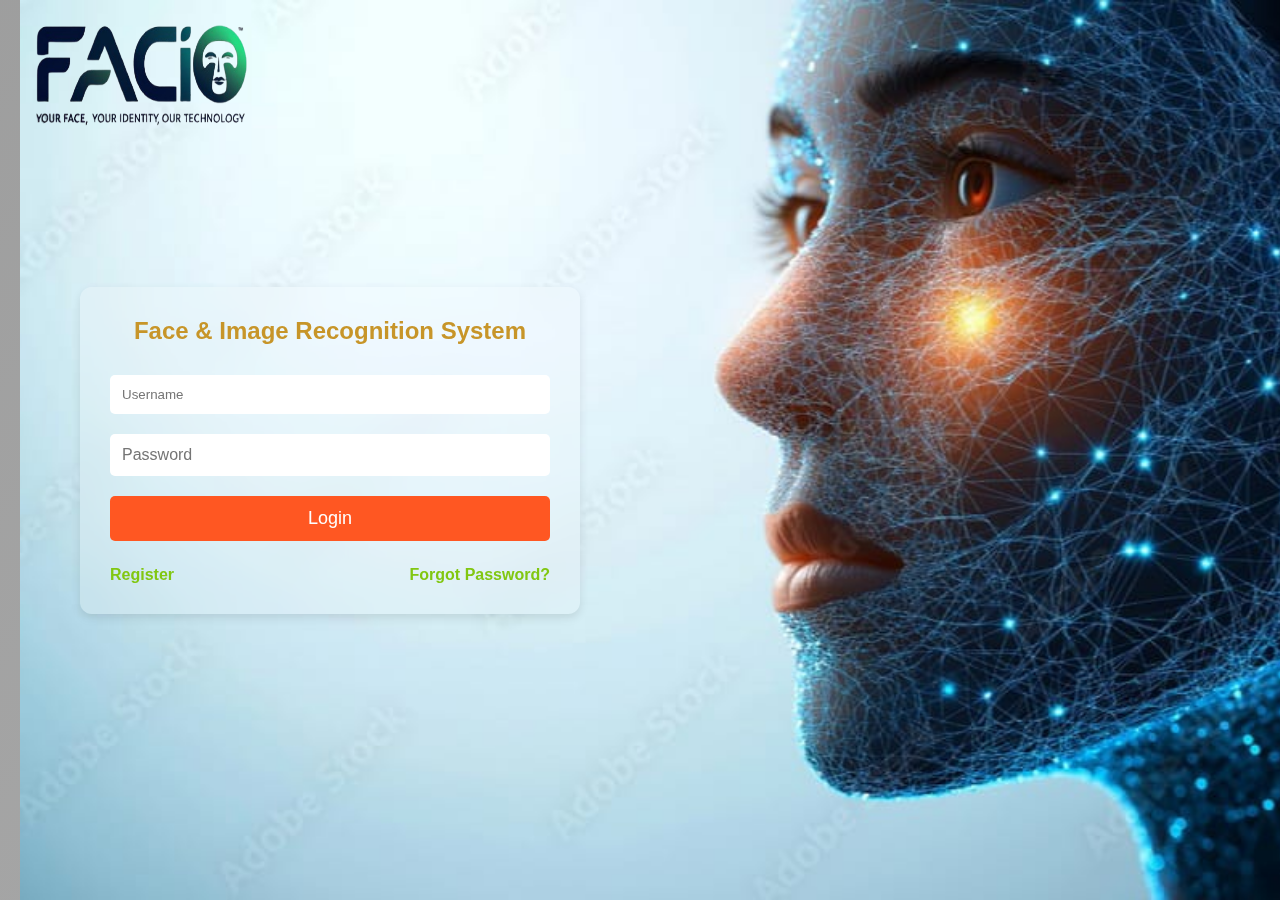
==== index.html @ 01b0ccc6 "almost completed" ====
<!DOCTYPE html>
<html lang="en">
<head>
    <meta charset="UTF-8">
    <meta name="viewport" content="width=device-width, initial-scale=1.0">
    <title>Login - Face Recognition</title>
    <link rel="stylesheet" href="login_register.css">
    <style>
        .form-container {
            background: rgba(255, 255, 255, 0.2);
            backdrop-filter: blur(15px);
            padding: 30px;
            border-radius: 12px;
            box-shadow: 0 4px 10px rgba(0, 0, 0, 0.1);
            text-align: center;
            width: 500px;
            margin: auto;
            margin-left: 60px;
        }
        .form-container h2 {
            color: #c79529;
            margin-bottom: 20px;
            font-size: 24px;
        }
        .form-container input {
            width: 100%;
            padding: 12px;
            margin: 10px 0;
            border: none;
            border-radius: 5px;
            outline: none;
            transition: 0.3s;
        }
        .form-container input:focus {
            box-shadow: 0 0 10px rgba(255, 255, 255, 0.5);
        }
        .form-container button {
            width: 100%;
            padding: 12px;
            background: #ff5722;
            color: white;
            border: none;
            border-radius: 5px;
            cursor: pointer;
            font-size: 18px;
            transition: 0.4s;
        }
        .form-container button:hover {
            background: #e64a19;
        }
        .form-container .links {
            margin-top: 15px;
            display: flex;
            justify-content: space-between;
        }
        .form-container .links a {
            color: rgb(129, 199, 17);
            text-decoration: none;
            transition: 0.3s;
        }
        .form-container .links a:hover {
            text-decoration: underline;
        }
    </style>
</head>
<body>
    <img src="/assets/logo-modern.png" alt="" id="logo">
    <div class="container">
        <img src="/assets/front-bg-img.jpg" alt="" id="bg-img">
        <div class="form-container">
            <h2>Face & Image Recognition System</h2>
            <form action="/welcome.html" name="RegForm" onsubmit="return validateForm(event)">
                <input type="email" name="EMail" placeholder="Username" required>
                <input type="password" name="Password" placeholder="Password" required>
               <a href="welcome.html"><button type="submit">Login</button></a>
            </form>
            <div class="links">
                <a href="/register.html">Register</a>
                <a href="#">Forgot Password?</a>
            </div>
        </div>
    </div>

    <script>
        let users = JSON.parse(localStorage.getItem("users")) || [];
        
        function validateForm(event){
            event.preventDefault();
            let email = document.forms["RegForm"]["EMail"].value;
            let password = document.forms["RegForm"]["Password"].value;
            
            if(email === ""){
                alert("Please enter your email");
                return false;
            }
            if(password === ""){
                alert("Please enter your password");
                return false;
            }
            
            if(users.some(user => user.email === email && user.password === password)){
                alert("Login Successful!!!");
                window.location.href = "/welcome.html";
            } else {
                alert("Invalid Email or Password");
            }
            return false;
        }
    </script>
</body>
</html>
---- login_register.css ----
* {
    box-sizing: border-box;
    margin: 0;
    padding: 0;
}

body {
    position: relative;
    font-family: 'Arial', sans-serif;
    background-color: #f4f4f4; 
    background-image:
        linear-gradient(135deg, rgba(10, 11, 11, 0.37), rgba(12, 12, 12, 0.3)),
        url('pixelcut-export.png'); 
    background-repeat: no-repeat;
    background-position: center;
    background-size: cover;
    background-attachment: fixed;
    color: #333;
    min-height: 100vh;
    
}

#bg-img{
    position: relative;
   height: 100vh;
   width: 1536px; 
   z-index: -1;
    
}

#logo{
    position:absolute;
    margin-left: -25px;
    margin-top: -60px;
    height: 270px;
    width: 330px;
    
}
.logo{
    position: absolute;
    margin-left: 330px;
    margin-top: 40px;
    font-size: 60px;
    letter-spacing: 8px;
    font-style: italic;
    color: rgb(194, 38, 38);
}

.container {
    display: flex;
    position: relative;
    align-items: center;
    height: 100vh;
    padding: 20px;
}


.form-container, .result-container {
    position: absolute;
    background: linear-gradient(135deg, #ffffff, #f0f4ff);
    border-radius: 12px;
    box-shadow: 0 4px 15px rgba(0, 0, 0, 0.1);
    padding: 30px;
    width: 100%;
    max-width: 500px;
    transition: transform 0.3s, box-shadow 0.3s;
    margin-left: 150px;
}

.form-container:hover, .result-container:hover {
    transform: scale(1.02);
    box-shadow: 0 6px 20px rgba(0, 0, 0, 0.2);
}


h2 {
    margin-bottom: 20px;
    text-align: center;
    color: #2d57a0;
    font-size: 1.8rem;
    font-weight: bold;
}


input[type="text"],
input[type="password"],
input[type="file"],
input[type="number"],
button {
    width: 100%;
    padding: 12px;
    margin: 10px 0;
    border: 1px solid #ddd;
    border-radius: 8px;
    font-size: 16px;
    transition: border-color 0.3s, box-shadow 0.3s;
}
a{
    text-decoration: none;
    color: black;
}
input[type="text"]:focus,
input[type="password"]:focus,
input[type="file"]:focus,
input[type="number"]:focus {
    border-color: #2d57a0;
    box-shadow: 0 0 5px rgba(45, 87, 160, 0.5);
    outline: none;
}

button {
    background: linear-gradient(135deg, #2d57a0, #1c387d);
    color: white;
    border: none;
    cursor: pointer;
    font-size: 16px;
    border-radius: 8px;
    transition: background 0.3s, transform 0.2s;
}

button:hover {
    background: linear-gradient(135deg, #1c387d, #2d57a0);
    transform: translateY(-2px);
}


.links {
    text-align: center;
    margin-top: 15px;
}

.links a {
    color: #2d57a0;
    text-decoration: none;
    font-weight: bold;
    transition: color 0.3s;
}

.links a:hover {
    color: #1c387d;
    text-decoration: underline;
}


.result-container {
    text-align: center;
}

.result-container img {
    max-width: 100%;
    height: auto;
    margin-top: 20px;
    border-radius: 8px;
    box-shadow: 0 4px 10px rgba(0, 0, 0, 0.1);
}

.result-container a {
    display: inline-block;
    margin-top: 20px;
    padding: 12px 20px;
    background: linear-gradient(135deg, #2d57a0, #1c387d);
    color: white;
    border-radius: 8px;
    text-decoration: none;
    font-weight: bold;
    transition: background 0.3s, transform 0.2s;
}

.result-container a:hover {
    background: linear-gradient(135deg, #1c387d, #2d57a0);
    transform: translateY(-2px);
}
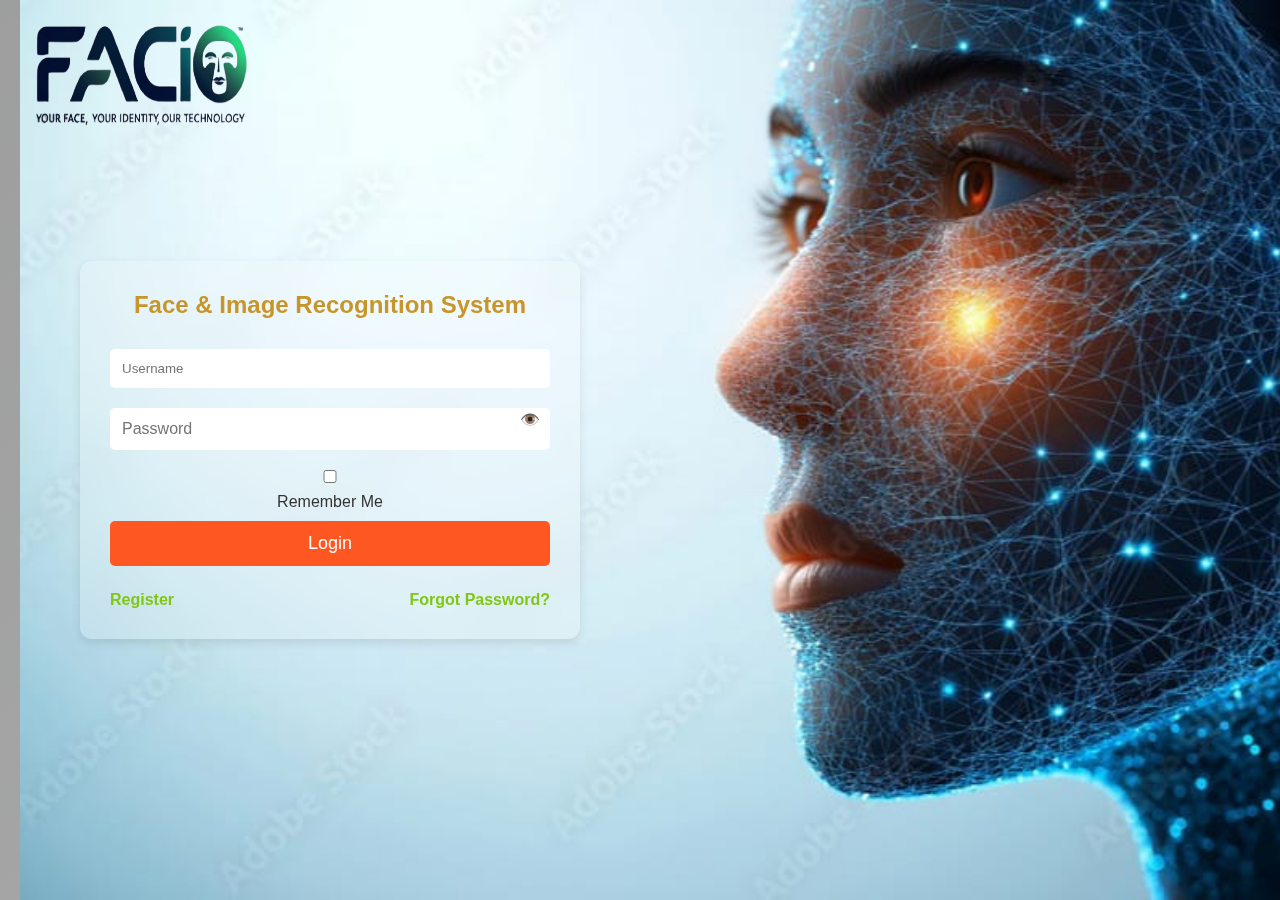
==== commit 02c11ceb: "Face & Image Recognition Completed" ====
--- a/index.html
+++ b/index.html
@@ -1,111 +1,225 @@
 <!DOCTYPE html>
 <html lang="en">
-<head>
-    <meta charset="UTF-8">
-    <meta name="viewport" content="width=device-width, initial-scale=1.0">
+  <head>
+    <meta charset="UTF-8" />
+    <meta name="viewport" content="width=device-width, initial-scale=1.0" />
     <title>Login - Face Recognition</title>
-    <link rel="stylesheet" href="login_register.css">
+    <link rel="stylesheet" href="login_register.css" />
     <style>
-        .form-container {
-            background: rgba(255, 255, 255, 0.2);
-            backdrop-filter: blur(15px);
-            padding: 30px;
-            border-radius: 12px;
-            box-shadow: 0 4px 10px rgba(0, 0, 0, 0.1);
-            text-align: center;
-            width: 500px;
-            margin: auto;
-            margin-left: 60px;
-        }
-        .form-container h2 {
-            color: #c79529;
-            margin-bottom: 20px;
-            font-size: 24px;
-        }
-        .form-container input {
-            width: 100%;
-            padding: 12px;
-            margin: 10px 0;
-            border: none;
-            border-radius: 5px;
-            outline: none;
-            transition: 0.3s;
-        }
-        .form-container input:focus {
-            box-shadow: 0 0 10px rgba(255, 255, 255, 0.5);
-        }
-        .form-container button {
-            width: 100%;
-            padding: 12px;
-            background: #ff5722;
-            color: white;
-            border: none;
-            border-radius: 5px;
-            cursor: pointer;
-            font-size: 18px;
-            transition: 0.4s;
-        }
-        .form-container button:hover {
-            background: #e64a19;
-        }
-        .form-container .links {
-            margin-top: 15px;
-            display: flex;
-            justify-content: space-between;
-        }
-        .form-container .links a {
-            color: rgb(129, 199, 17);
-            text-decoration: none;
-            transition: 0.3s;
-        }
-        .form-container .links a:hover {
-            text-decoration: underline;
-        }
+      .form-container {
+        background: rgba(255, 255, 255, 0.2);
+        backdrop-filter: blur(15px);
+        padding: 30px;
+        border-radius: 12px;
+        box-shadow: 0 4px 10px rgba(0, 0, 0, 0.1);
+        text-align: center;
+        width: 500px;
+        margin: auto;
+        margin-left: 60px;
+      }
+      .form-container h2 {
+        color: #c79529;
+        margin-bottom: 20px;
+        font-size: 24px;
+      }
+      .form-container input {
+        width: 100%;
+        padding: 12px;
+        margin: 10px 0;
+        border: none;
+        border-radius: 5px;
+        outline: none;
+        transition: 0.3s;
+      }
+      .form-container input:focus {
+        box-shadow: 0 0 10px rgba(255, 255, 255, 0.5);
+      }
+      .form-container button {
+        width: 100%;
+        padding: 12px;
+        background: #ff5722;
+        color: white;
+        border: none;
+        border-radius: 5px;
+        cursor: pointer;
+        font-size: 18px;
+        transition: 0.4s;
+      }
+      .form-container button:hover {
+        background: #e64a19;
+      }
+      .form-container .links {
+        margin-top: 15px;
+        display: flex;
+        justify-content: space-between;
+      }
+      .form-container .links a {
+        color: rgb(129, 199, 17);
+        text-decoration: none;
+        transition: 0.3s;
+      }
+      .form-container .links a:hover {
+        text-decoration: underline;
+      }
     </style>
-</head>
-<body>
-    <img src="/assets/logo-modern.png" alt="" id="logo">
+  </head>
+  <body>
+    <img src="/assets/logo-modern.png" alt="" id="logo" />
     <div class="container">
-        <img src="/assets/front-bg-img.jpg" alt="" id="bg-img">
-        <div class="form-container">
-            <h2>Face & Image Recognition System</h2>
-            <form action="/welcome.html" name="RegForm" onsubmit="return validateForm(event)">
-                <input type="email" name="EMail" placeholder="Username" required>
-                <input type="password" name="Password" placeholder="Password" required>
-               <a href="welcome.html"><button type="submit">Login</button></a>
-            </form>
-            <div class="links">
-                <a href="/register.html">Register</a>
-                <a href="#">Forgot Password?</a>
-            </div>
+      <img src="/assets/front-bg-img.jpg" alt="" id="bg-img" />
+      <div class="form-container">
+        <h2>Face & Image Recognition System</h2>
+
+        <form
+          action="/welcome.html"
+          name="RegForm"
+          onsubmit="return validateForm(event)"
+        >
+          <input
+            type="email"
+            name="EMail"
+            id="email"
+            placeholder="Username"
+            autocomplete="username"
+            required
+          />
+          <small id="email-error" style="color: red; display: none"
+            >Please enter a valid email</small
+          >
+
+          <div style="position: relative">
+            <input
+              type="password"
+              name="Password"
+              id="password"
+              placeholder="Password"
+              autocomplete="current-password"
+              required
+            />
+            <span
+              id="togglePassword"
+              style="
+                position: absolute;
+                right: 10px;
+                top: 12px;
+                cursor: pointer;
+              "
+              >👁️</span
+            >
+          </div>
+          <small id="password-error" style="color: red; display: none"
+            >Please enter your password</small
+          >
+
+          <label> <input type="checkbox" id="rememberMe" /> Remember Me </label>
+
+          <button type="submit" id="login-btn">
+            <span id="btn-text">Login</span>
+            <span id="spinner" class="spinner" style="display: none"></span>
+          </button>
+
+          <p id="success-message" style="color: green; display: none">
+            Login Successful! Redirecting...
+          </p>
+        </form>
+
+        <div class="links">
+          <a href="/register.html">Register</a>
+          <a href="#">Forgot Password?</a>
         </div>
+      </div>
     </div>
 
     <script>
+      let users = JSON.parse(localStorage.getItem("users")) || [];
+
+      document.addEventListener("DOMContentLoaded", () => {
+        // Auto-fill email if "Remember Me" was selected before
+        if (localStorage.getItem("rememberedEmail")) {
+          document.getElementById("email").value =
+            localStorage.getItem("rememberedEmail");
+          document.getElementById("rememberMe").checked = true;
+        }
+
+        // Toggle password visibility
+        document
+          .getElementById("togglePassword")
+          .addEventListener("click", () => {
+            let passwordField = document.getElementById("password");
+            if (passwordField.type === "password") {
+              passwordField.type = "text";
+              document.getElementById("togglePassword").innerText = "🙈";
+            } else {
+              passwordField.type = "password";
+              document.getElementById("togglePassword").innerText = "👁️";
+            }
+          });
+      });
+
+      function validateForm(event) {
+        event.preventDefault();
+        let email = document.getElementById("email").value;
+        let password = document.getElementById("password").value;
+
+        let emailError = document.getElementById("email-error");
+        let passwordError = document.getElementById("password-error");
+        let successMessage = document.getElementById("success-message");
+
+        let loginBtn = document.getElementById("login-btn");
+        let btnText = document.getElementById("btn-text");
+        let spinner = document.getElementById("spinner");
+
+        // Reset error messages
+        emailError.style.display = "none";
+        passwordError.style.display = "none";
+        successMessage.style.display = "none";
+
+        if (email === "") {
+          emailError.innerText = "Please enter your email";
+          emailError.style.display = "block";
+          return false;
+        }
+        if (password === "") {
+          passwordError.innerText = "Please enter your password";
+          passwordError.style.display = "block";
+          return false;
+        }
+
         let users = JSON.parse(localStorage.getItem("users")) || [];
-        
-        function validateForm(event){
-            event.preventDefault();
-            let email = document.forms["RegForm"]["EMail"].value;
-            let password = document.forms["RegForm"]["Password"].value;
-            
-            if(email === ""){
-                alert("Please enter your email");
-                return false;
-            }
-            if(password === ""){
-                alert("Please enter your password");
-                return false;
-            }
-            
-            if(users.some(user => user.email === email && user.password === password)){
-                alert("Login Successful!!!");
-                window.location.href = "/welcome.html";
-            } else {
-                alert("Invalid Email or Password");
-            }
-            return false;
-        }
+        let user = users.find(
+          (user) => user.email === email && user.password === password
+        );
+
+        if (user) {
+          // Show loading animation
+          btnText.style.display = "none";
+          spinner.style.display = "inline-block";
+          loginBtn.disabled = true;
+
+          // Store email if "Remember Me" is checked
+          if (document.getElementById("rememberMe").checked) {
+            localStorage.setItem("rememberedEmail", email);
+          } else {
+            localStorage.removeItem("rememberedEmail");
+          }
+
+          successMessage.style.display = "block";
+
+          setTimeout(() => {
+            window.location.href = "/welcome.html";
+          }, 1500);
+        } else {
+          emailError.innerText = "Invalid Email or Password";
+          emailError.style.display = "block";
+
+          // Hide loading animation
+          btnText.style.display = "inline";
+          spinner.style.display = "none";
+          loginBtn.disabled = false;
+        }
+
+        return false;
+      }
     </script>
-</body>
-</html>+  </body>
+</html>
--- a/login_register.css
+++ b/login_register.css
@@ -1,173 +1,282 @@
-
-* {
-    box-sizing: border-box;
-    margin: 0;
-    padding: 0;
+ * {
+  box-sizing: border-box;
+  margin: 0;
+  padding: 0;
 }
 
 body {
-    position: relative;
-    font-family: 'Arial', sans-serif;
-    background-color: #f4f4f4; 
-    background-image:
-        linear-gradient(135deg, rgba(10, 11, 11, 0.37), rgba(12, 12, 12, 0.3)),
-        url('pixelcut-export.png'); 
-    background-repeat: no-repeat;
-    background-position: center;
-    background-size: cover;
-    background-attachment: fixed;
-    color: #333;
-    min-height: 100vh;
-    
-}
-
-#bg-img{
-    position: relative;
-   height: 100vh;
-   width: 1536px; 
-   z-index: -1;
-    
-}
-
-#logo{
-    position:absolute;
-    margin-left: -25px;
-    margin-top: -60px;
-    height: 270px;
-    width: 330px;
-    
-}
-.logo{
-    position: absolute;
-    margin-left: 330px;
-    margin-top: 40px;
-    font-size: 60px;
-    letter-spacing: 8px;
-    font-style: italic;
-    color: rgb(194, 38, 38);
+  position: relative;
+  font-family: "Arial", sans-serif;
+  background-color: #f4f4f4;
+  background-image: linear-gradient(
+      135deg,
+      rgba(10, 11, 11, 0.37),
+      rgba(12, 12, 12, 0.3)
+    ),
+    url("pixelcut-export.png");
+  background-repeat: no-repeat;
+  background-position: center;
+  background-size: cover;
+  background-attachment: fixed;
+  color: #333;
+  min-height: 100vh;
+}
+
+#bg-img {
+  position: relative;
+  height: 100vh;
+  width: 1536px;
+  z-index: -1;
+}
+
+#logo {
+  position: absolute;
+  margin-left: -25px;
+  margin-top: -60px;
+  height: 270px;
+  width: 330px;
+}
+.logo {
+  position: absolute;
+  margin-left: 330px;
+  margin-top: 40px;
+  font-size: 60px;
+  letter-spacing: 8px;
+  font-style: italic;
+  color: rgb(194, 38, 38);
 }
 
 .container {
-    display: flex;
-    position: relative;
-    align-items: center;
-    height: 100vh;
-    padding: 20px;
-}
-
-
-.form-container, .result-container {
-    position: absolute;
-    background: linear-gradient(135deg, #ffffff, #f0f4ff);
-    border-radius: 12px;
-    box-shadow: 0 4px 15px rgba(0, 0, 0, 0.1);
-    padding: 30px;
-    width: 100%;
-    max-width: 500px;
-    transition: transform 0.3s, box-shadow 0.3s;
-    margin-left: 150px;
-}
-
-.form-container:hover, .result-container:hover {
-    transform: scale(1.02);
-    box-shadow: 0 6px 20px rgba(0, 0, 0, 0.2);
-}
-
+  display: flex;
+  position: relative;
+  align-items: center;
+  height: 100vh;
+  padding: 20px;
+}
+
+.form-container,
+.result-container {
+  position: absolute;
+  background: linear-gradient(135deg, #ffffff, #f0f4ff);
+  border-radius: 12px;
+  box-shadow: 0 4px 15px rgba(0, 0, 0, 0.1);
+  padding: 30px;
+  width: 100%;
+  max-width: 500px;
+  transition: transform 0.3s, box-shadow 0.3s;
+  margin-left: 150px;
+}
+
+.form-container:hover,
+.result-container:hover {
+  transform: scale(1.02);
+  box-shadow: 0 6px 20px rgba(0, 0, 0, 0.2);
+}
 
 h2 {
-    margin-bottom: 20px;
-    text-align: center;
-    color: #2d57a0;
-    font-size: 1.8rem;
-    font-weight: bold;
-}
-
+  margin-bottom: 20px;
+  text-align: center;
+  color: #2d57a0;
+  font-size: 1.8rem;
+  font-weight: bold;
+}
 
 input[type="text"],
 input[type="password"],
 input[type="file"],
 input[type="number"],
 button {
-    width: 100%;
-    padding: 12px;
-    margin: 10px 0;
-    border: 1px solid #ddd;
-    border-radius: 8px;
-    font-size: 16px;
-    transition: border-color 0.3s, box-shadow 0.3s;
-}
-a{
-    text-decoration: none;
-    color: black;
+  width: 100%;
+  padding: 12px;
+  margin: 10px 0;
+  border: 1px solid #ddd;
+  border-radius: 8px;
+  font-size: 16px;
+  transition: border-color 0.3s, box-shadow 0.3s;
+}
+a {
+  text-decoration: none;
+  color: black;
 }
 input[type="text"]:focus,
 input[type="password"]:focus,
 input[type="file"]:focus,
 input[type="number"]:focus {
-    border-color: #2d57a0;
-    box-shadow: 0 0 5px rgba(45, 87, 160, 0.5);
-    outline: none;
+  border-color: #2d57a0;
+  box-shadow: 0 0 5px rgba(45, 87, 160, 0.5);
+  outline: none;
 }
 
 button {
-    background: linear-gradient(135deg, #2d57a0, #1c387d);
-    color: white;
-    border: none;
-    cursor: pointer;
+  background: linear-gradient(135deg, #2d57a0, #1c387d);
+  color: white;
+  border: none;
+  cursor: pointer;
+  font-size: 16px;
+  border-radius: 8px;
+  transition: background 0.3s, transform 0.2s;
+}
+
+button:hover {
+  background: linear-gradient(135deg, #1c387d, #2d57a0);
+  transform: translateY(-2px);
+}
+
+.links {
+  text-align: center;
+  margin-top: 15px;
+}
+
+.links a {
+  color: #2d57a0;
+  text-decoration: none;
+  font-weight: bold;
+  transition: color 0.3s;
+}
+
+.links a:hover {
+  color: #1c387d;
+  text-decoration: underline;
+}
+
+.result-container {
+  text-align: center;
+}
+
+.result-container img {
+  max-width: 100%;
+  height: auto;
+  margin-top: 20px;
+  border-radius: 8px;
+  box-shadow: 0 4px 10px rgba(0, 0, 0, 0.1);
+}
+
+.result-container a {
+  display: inline-block;
+  margin-top: 20px;
+  padding: 12px 20px;
+  background: linear-gradient(135deg, #2d57a0, #1c387d);
+  color: white;
+  border-radius: 8px;
+  text-decoration: none;
+  font-weight: bold;
+  transition: background 0.3s, transform 0.2s;
+}
+
+.result-container a:hover {
+  background: linear-gradient(135deg, #1c387d, #2d57a0);
+  transform: translateY(-2px);
+}
+
+/* loader */
+ .spinner {
+  display: inline-block;
+  width: 15px;
+  height: 15px;
+  border: 2px solid white;
+  border-top: 2px solid transparent;
+  border-radius: 50%;
+  animation: spin 0.6s linear infinite;
+  margin-left: 5px;
+  vertical-align: middle;
+}
+
+@keyframes spin {
+  0% {
+    transform: rotate(0deg);
+  }
+  100% {
+    transform: rotate(360deg);
+  }
+} 
+
+/* responsive */
+
+@media screen and (max-width: 768px) {
+  .container {
+    overflow-x: hidden;
+    flex-direction: column;
+    justify-content: center;
+    align-items: center;
+    padding: 10px;
+  }
+  body{
+    overflow-x: hidden;
+  }
+
+  .form-container {
+    width: 90%;
+    max-width: 350px;
+    margin: 0 auto;
+    padding: 20px;
+  }
+
+  #logo {
+    height: 150px;
+    width: 200px;
+    position: relative;
+    margin: 0 auto;
+    display: block;
+    top: 10px;
+  }
+
+  #bg-img {
+    display: none;
+  }
+
+  h2 {
+    font-size: 20px;
+    text-align: center;
+  }
+
+  input[type="email"],
+  input[type="password"],
+  button {
+    padding: 10px;
     font-size: 16px;
+  }
+
+  .links {
+    flex-direction: column;
+    text-align: center;
+  }
+
+  .links a {
+    margin-bottom: 10px;
+  }
+}
+
+@media screen and (max-width: 480px) {
+  .form-container {
+    width: 95%;
+    padding: 15px;
     border-radius: 8px;
-    transition: background 0.3s, transform 0.2s;
-}
-
-button:hover {
-    background: linear-gradient(135deg, #1c387d, #2d57a0);
-    transform: translateY(-2px);
-}
-
-
-.links {
-    text-align: center;
-    margin-top: 15px;
-}
-
-.links a {
-    color: #2d57a0;
-    text-decoration: none;
-    font-weight: bold;
-    transition: color 0.3s;
-}
-
-.links a:hover {
-    color: #1c387d;
-    text-decoration: underline;
-}
-
-
-.result-container {
-    text-align: center;
-}
-
-.result-container img {
-    max-width: 100%;
-    height: auto;
-    margin-top: 20px;
-    border-radius: 8px;
-    box-shadow: 0 4px 10px rgba(0, 0, 0, 0.1);
-}
-
-.result-container a {
-    display: inline-block;
-    margin-top: 20px;
-    padding: 12px 20px;
-    background: linear-gradient(135deg, #2d57a0, #1c387d);
-    color: white;
-    border-radius: 8px;
-    text-decoration: none;
-    font-weight: bold;
-    transition: background 0.3s, transform 0.2s;
-}
-
-.result-container a:hover {
-    background: linear-gradient(135deg, #1c387d, #2d57a0);
-    transform: translateY(-2px);
-} 
+  }
+
+  #logo {
+    height: 130px;
+    width: 180px;
+  }
+
+  h2 {
+    font-size: 18px;
+  }
+
+  input,
+  button {
+    padding: 10px;
+    font-size: 14px;
+  }
+
+  .links {
+    display: flex;
+    flex-direction: column;
+    align-items: center;
+  }
+  
+}
+
+/* Prevent horizontal scroll issues */
+body {
+  overflow-x: hidden;
+}
